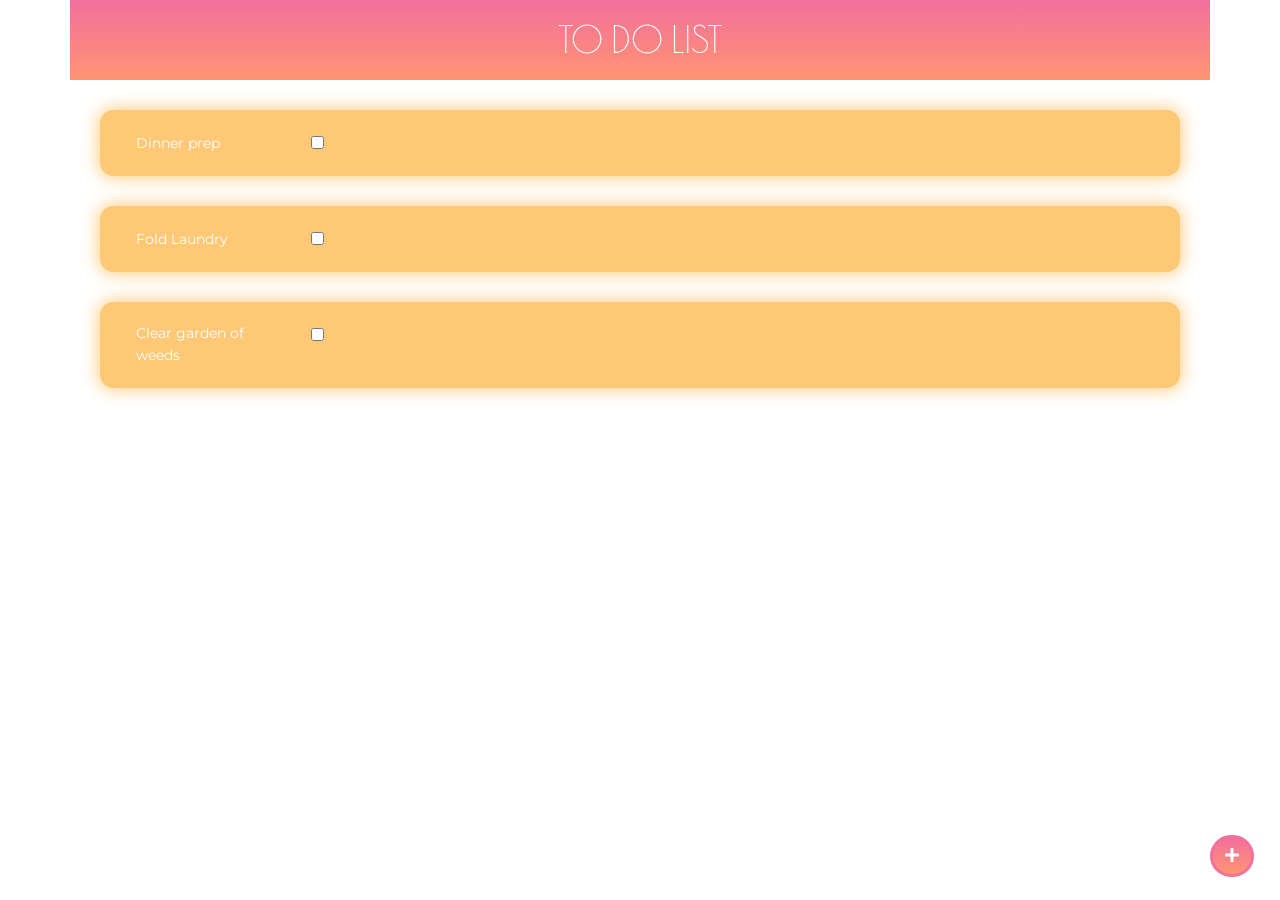
==== index.html @ 85cd8c5c "File name changed" ====
<!DOCTYPE html>
<html lang="en">
<head>
  <meta charset="UTF-8">
  <meta name="viewport" content="width=device-width, initial-scale=1.0">
  <link rel="stylesheet" href="https://stackpath.bootstrapcdn.com/bootstrap/4.1.0/css/bootstrap.min.css" integrity="sha384-9gVQ4dYFwwWSjIDZnLEWnxCjeSWFphJiwGPXr1jddIhOegiu1FwO5qRGvFXOdJZ4" crossorigin="anonymous">
  <link rel="stylesheet" href="https://use.fontawesome.com/releases/v5.0.13/css/all.css" integrity="sha384-DNOHZ68U8hZfKXOrtjWvjxusGo9WQnrNx2sqG0tfsghAvtVlRW3tvkXWZh58N9jp" crossorigin="anonymous">
  <link href="https://fonts.googleapis.com/css?family=Montserrat|Poiret+One" rel="stylesheet">
  <meta http-equiv="X-UA-Compatible" content="ie=edge">
  <title>To Do List App</title>
  <style media="screen">

     body {
       font-family: 'Montserrat', sans-serif;
     }

    .container1 {
      background: linear-gradient(#f2709c, #ff9472);
    }

    .title {
      height: 5rem;
      font-family: 'Poiret One', sans-serif;
      text-align: center;
      color: white;
    }

    h3 {
      font-size: 2.3rem;
      margin: 0;
    }

    .box {
      padding: 20px;
      margin: 30px 15px;
      background-color: #FFC877;
      box-shadow: 0px 0px 18px 1px #FFC877;
      border: 1px solid #FFC877;
      border-radius: 13px;
      color: white;

    }

    label {
      width: 151px;
    }

    .form-check-label {
      font-size: 0.9rem;
    }

    .form-check-input {
      margin-left: 1.5rem;
      border: 5px solid black;
    }

    .plusIcon {
      color: white;
    }

    .plusIcon:hover {
      color: white;
    }

    .btn-outline-dark:focus {
      box-shadow: none;
    }

    .btn-outline-dark:hover {
      background: linear-gradient(#f2709c, #ff9472);
      border-color: transparent;
    }

    h5 {
      text-align: center;
    }

    .btn-outline-dark {
      position: fixed;
      bottom: 23px;
      right: 26px;
      /* float: right; */
      border-radius: 30px;
      border: 3px solid #f2709c;
      background: linear-gradient(#f2709c, #ff9472);

    }

    .btn-primary, .btn-primary:hover{
      background: linear-gradient(to bottom right, #f2709c, #ff9472);
      border-color: #FF9F78;
    }

    .modal-content {
      border: none;
    }
    .close {
      color: #FFC903;
    }

  </style>
</head>
<body>
  <div class="container container1" id="header">
    <div class="title row align-items-center">
      <div class="col">
        <h3>TO DO LIST</h3>
      </div>
    </div> <!-- title row ENDS -->
  </div> <!-- container ENDS -->

  <div class="container" id="container2">
    <div class="row box">
      <div class="col-sm">
        <label class="form-check-label" for="exampleCheck1">Dinner prep</label>
        <input type="checkbox" class="form-check-input" id="exampleCheck1">
      </div>
    </div> <!-- row ENDS -->

    <div class="row box">
      <div class="col-sm">
        <label class="form-check-label" for="exampleCheck1">Fold Laundry</label>
        <input type="checkbox" class="form-check-input" id="exampleCheck1">
      </div>
    </div> <!-- row ENDS -->

    <div class="row box">
      <div class="col-sm">
        <label class="form-check-label" for="exampleCheck1">Clear garden of weeds</label>
        <input type="checkbox" class="form-check-input" id="exampleCheck1">
      </div>
    </div> <!-- row ENDS -->
  </div> <!-- container ENDS -->

  <div class="container">
    <button type="button" class="btn btn-outline-dark" data-toggle="modal" data-target="#exampleModalCenter">
      <!-- <div class="plusIcon"> -->
        <i class="fas fa-plus plusIcon"></i>
      <!-- </div> -->
    </button>
  </div>


    <!-- Button trigger modal -->

    <!-- Modal -->
    <div class="modal fade" id="exampleModalCenter" tabindex="-1" role="dialog" aria-labelledby="exampleModalCenterTitle" aria-hidden="true">
      <div class="modal-dialog modal-dialog-centered" role="document">
        <div class="modal-content">
          <div class="modal-header">
            <h5 class="modal-title" id="exampleModalCenterTitle">Add a task</h5>
            <button type="button" class="close" data-dismiss="modal" aria-label="Close">
              <span aria-hidden="true">&times;</span>
            </button>
          </div>
          <div class="modal-body">
            <input class="form-control" id="taskInput" type="text" placeholder="E.g Visit Macy">
          </div>
          <div class="modal-footer">
            <button type="button" class="btn btn-primary" id="addBtn" data-dismiss="modal" aria-label="Close">Add</button>
          </div>
        </div>
      </div>
    </div> <!--  Modal ends -->


   <!-- PSEUDO CODE
        - Code HTML and CSS
        - Create IIFE
        - Grab elements from the document
        - Create click events
        - Test
        - Function to add value to document: push to array, .textContent for row?
        -

        - Click on the plus button to show modal
        - Type in task in the input
        - Click 'Add' button
        - Data gets logged into the To Do List
         -->

</body>
<script src="https://code.jquery.com/jquery-3.3.1.slim.min.js" integrity="sha384-q8i/X+965DzO0rT7abK41JStQIAqVgRVzpbzo5smXKp4YfRvH+8abtTE1Pi6jizo" crossorigin="anonymous"></script>
<script src="https://cdnjs.cloudflare.com/ajax/libs/popper.js/1.14.0/umd/popper.min.js" integrity="sha384-cs/chFZiN24E4KMATLdqdvsezGxaGsi4hLGOzlXwp5UZB1LY//20VyM2taTB4QvJ" crossorigin="anonymous"></script>
<script src="https://stackpath.bootstrapcdn.com/bootstrap/4.1.0/js/bootstrap.min.js" integrity="sha384-uefMccjFJAIv6A+rW+L4AHf99KvxDjWSu1z9VI8SKNVmz4sk7buKt/6v9KI65qnm" crossorigin="anonymous"></script>

<script type="text/javascript">
  (function() {
    var getListContainer = document.getElementById('container2');
    var getInput = document.getElementById('taskInput');
    var inputValueStorage = [];
    var getBtn = document.getElementById('addBtn');

    // Click function
    getBtn.addEventListener('click', addToList , false);

    function addToList() {
      // Pushes the input value to the 'inputValueStorage' array
      inputValueStorage.push(getInput.value);

      // This makes the task appear in the To Do List
      getListContainer.insertAdjacentHTML('beforeend', '<div class="row box"><div class="col-sm"><label class="form-check-label" for="exampleCheck1">' + inputValueStorage + '</label><input type="checkbox" class="form-check-input" id="exampleCheck1"></div></div>');

      // The array is cleared
      inputValueStorage.pop();
    }

  }());
</script>
</html>
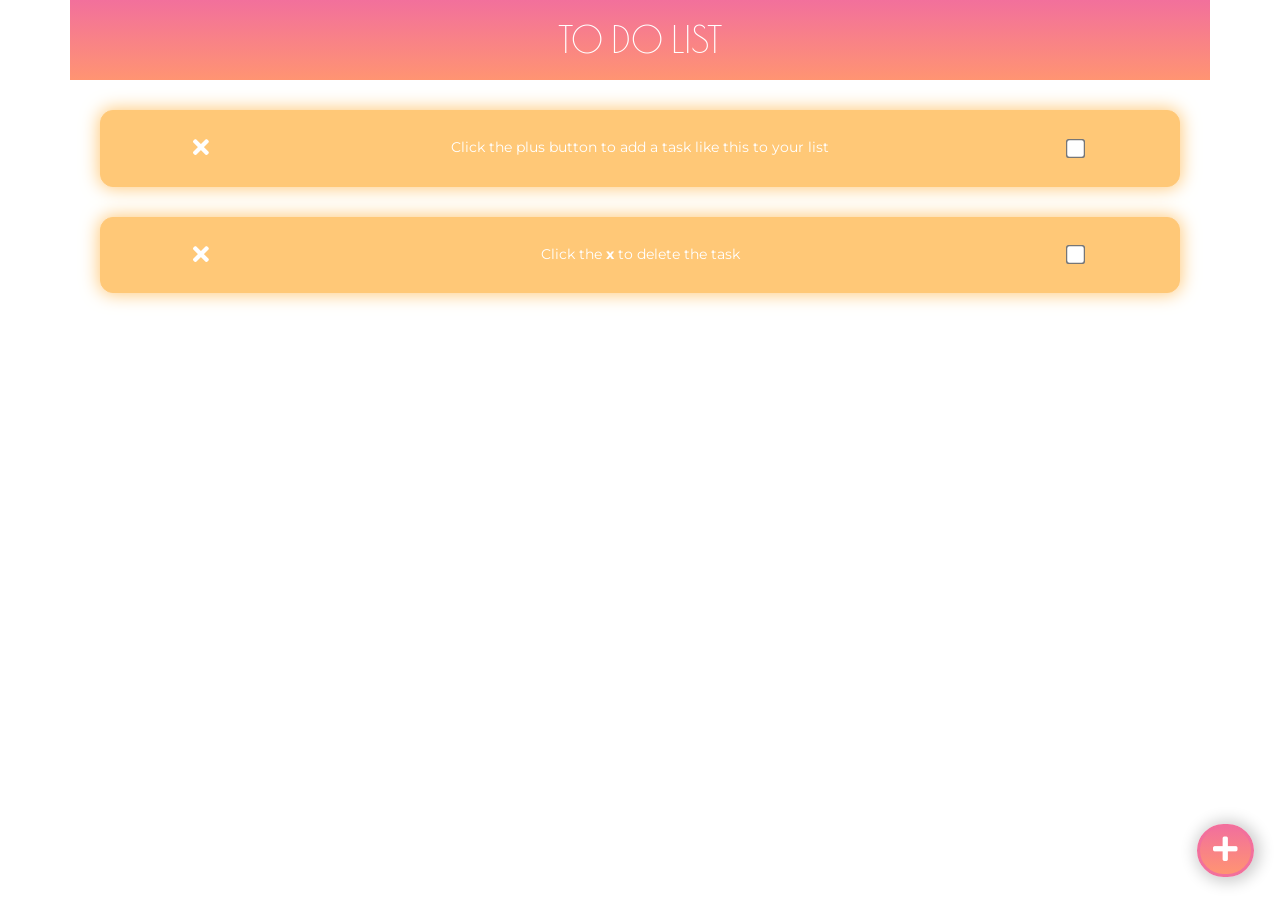
==== commit dd318327: "Renamed to index.html" ====
--- a/index.html
+++ b/index.html
@@ -6,101 +6,15 @@
   <link rel="stylesheet" href="https://stackpath.bootstrapcdn.com/bootstrap/4.1.0/css/bootstrap.min.css" integrity="sha384-9gVQ4dYFwwWSjIDZnLEWnxCjeSWFphJiwGPXr1jddIhOegiu1FwO5qRGvFXOdJZ4" crossorigin="anonymous">
   <link rel="stylesheet" href="https://use.fontawesome.com/releases/v5.0.13/css/all.css" integrity="sha384-DNOHZ68U8hZfKXOrtjWvjxusGo9WQnrNx2sqG0tfsghAvtVlRW3tvkXWZh58N9jp" crossorigin="anonymous">
   <link href="https://fonts.googleapis.com/css?family=Montserrat|Poiret+One" rel="stylesheet">
+  <link rel="shortcut icon" href="img/favicon.ico" type="image/x-icon">
+  <link rel="icon" href="img/favicon.ico" type="image/x-icon">
+  <link rel="stylesheet" href="css/style.css">
   <meta http-equiv="X-UA-Compatible" content="ie=edge">
   <title>To Do List App</title>
-  <style media="screen">
+</head>
 
-     body {
-       font-family: 'Montserrat', sans-serif;
-     }
-
-    .container1 {
-      background: linear-gradient(#f2709c, #ff9472);
-    }
-
-    .title {
-      height: 5rem;
-      font-family: 'Poiret One', sans-serif;
-      text-align: center;
-      color: white;
-    }
-
-    h3 {
-      font-size: 2.3rem;
-      margin: 0;
-    }
-
-    .box {
-      padding: 20px;
-      margin: 30px 15px;
-      background-color: #FFC877;
-      box-shadow: 0px 0px 18px 1px #FFC877;
-      border: 1px solid #FFC877;
-      border-radius: 13px;
-      color: white;
-
-    }
-
-    label {
-      width: 151px;
-    }
-
-    .form-check-label {
-      font-size: 0.9rem;
-    }
-
-    .form-check-input {
-      margin-left: 1.5rem;
-      border: 5px solid black;
-    }
-
-    .plusIcon {
-      color: white;
-    }
-
-    .plusIcon:hover {
-      color: white;
-    }
-
-    .btn-outline-dark:focus {
-      box-shadow: none;
-    }
-
-    .btn-outline-dark:hover {
-      background: linear-gradient(#f2709c, #ff9472);
-      border-color: transparent;
-    }
-
-    h5 {
-      text-align: center;
-    }
-
-    .btn-outline-dark {
-      position: fixed;
-      bottom: 23px;
-      right: 26px;
-      /* float: right; */
-      border-radius: 30px;
-      border: 3px solid #f2709c;
-      background: linear-gradient(#f2709c, #ff9472);
-
-    }
-
-    .btn-primary, .btn-primary:hover{
-      background: linear-gradient(to bottom right, #f2709c, #ff9472);
-      border-color: #FF9F78;
-    }
-
-    .modal-content {
-      border: none;
-    }
-    .close {
-      color: #FFC903;
-    }
-
-  </style>
-</head>
 <body>
+  <!-- HEADER -->
   <div class="container container1" id="header">
     <div class="title row align-items-center">
       <div class="col">
@@ -109,102 +23,82 @@
     </div> <!-- title row ENDS -->
   </div> <!-- container ENDS -->
 
+
+  <!-- MAIN CONTENT -->
   <div class="container" id="container2">
     <div class="row box">
-      <div class="col-sm">
-        <label class="form-check-label" for="exampleCheck1">Dinner prep</label>
+
+      <div class="col taskCol clearBtnContainer">
+        <div class="clearTaskBtn"><i class="fas fa-times"></i></div>
+      </div>
+
+      <div class="col-8">
+        <label class="form-check-label" for="exampleCheck1">Click the plus button to add a task like this to your list</label>
+      </div>
+
+      <div class="col taskCol">
         <input type="checkbox" class="form-check-input" id="exampleCheck1">
       </div>
+
     </div> <!-- row ENDS -->
 
+
     <div class="row box">
-      <div class="col-sm">
-        <label class="form-check-label" for="exampleCheck1">Fold Laundry</label>
+
+      <div class="col taskCol clearBtnContainer">
+        <div class="clearTaskBtn"><i class="fas fa-times"></i></div>
+      </div>
+
+      <div class="col-8">
+        <label class="form-check-label" for="exampleCheck1">Click the <strong>x</strong> to delete the task</label>
+      </div>
+
+      <div class="col taskCol">
         <input type="checkbox" class="form-check-input" id="exampleCheck1">
       </div>
-    </div> <!-- row ENDS -->
 
-    <div class="row box">
-      <div class="col-sm">
-        <label class="form-check-label" for="exampleCheck1">Clear garden of weeds</label>
-        <input type="checkbox" class="form-check-input" id="exampleCheck1">
-      </div>
     </div> <!-- row ENDS -->
   </div> <!-- container ENDS -->
 
+
+  <!-- ********************** Modal Interactions ********************** -->
+
+
+  <!-- Button trigger modal -->
   <div class="container">
     <button type="button" class="btn btn-outline-dark" data-toggle="modal" data-target="#exampleModalCenter">
-      <!-- <div class="plusIcon"> -->
         <i class="fas fa-plus plusIcon"></i>
-      <!-- </div> -->
     </button>
   </div>
 
+  <!-- Add task Modal -->
+  <div class="modal fade" id="exampleModalCenter" tabindex="-1" role="dialog" aria-labelledby="exampleModalCenterTitle" aria-hidden="true">
+    <div class="modal-dialog modal-dialog-centered" role="document">
+      <div class="modal-content">
+        <div class="modal-header">
 
-    <!-- Button trigger modal -->
+          <h5 class="modal-title" id="exampleModalCenterTitle">Add a task</h5>
 
-    <!-- Modal -->
-    <div class="modal fade" id="exampleModalCenter" tabindex="-1" role="dialog" aria-labelledby="exampleModalCenterTitle" aria-hidden="true">
-      <div class="modal-dialog modal-dialog-centered" role="document">
-        <div class="modal-content">
-          <div class="modal-header">
-            <h5 class="modal-title" id="exampleModalCenterTitle">Add a task</h5>
-            <button type="button" class="close" data-dismiss="modal" aria-label="Close">
-              <span aria-hidden="true">&times;</span>
-            </button>
-          </div>
-          <div class="modal-body">
-            <input class="form-control" id="taskInput" type="text" placeholder="E.g Visit Macy">
-          </div>
-          <div class="modal-footer">
-            <button type="button" class="btn btn-primary" id="addBtn" data-dismiss="modal" aria-label="Close">Add</button>
-          </div>
+          <button type="button" class="close" data-dismiss="modal" aria-label="Close">
+            <span aria-hidden="true">&times;</span>
+          </button>
         </div>
-      </div>
-    </div> <!--  Modal ends -->
 
+        <div class="modal-body">
+          <input class="form-control" id="taskInput" type="text" placeholder="E.g Visit Macy">
+        </div>
 
-   <!-- PSEUDO CODE
-        - Code HTML and CSS
-        - Create IIFE
-        - Grab elements from the document
-        - Create click events
-        - Test
-        - Function to add value to document: push to array, .textContent for row?
-        -
+        <div class="modal-footer">
+          <button type="button" class="btn btn-primary" id="addBtn" data-dismiss="modal" aria-label="Close">Add</button>
+        </div>
 
-        - Click on the plus button to show modal
-        - Type in task in the input
-        - Click 'Add' button
-        - Data gets logged into the To Do List
-         -->
+      </div> <!-- modal-content -->
+    </div> <!-- modal-dialog ends-->
+  </div> <!--  Modal ends -->
 
+  <script src="https://code.jquery.com/jquery-3.3.1.slim.min.js" integrity="sha384-q8i/X+965DzO0rT7abK41JStQIAqVgRVzpbzo5smXKp4YfRvH+8abtTE1Pi6jizo" crossorigin="anonymous"></script>
+  <script src="https://cdnjs.cloudflare.com/ajax/libs/jquery/3.3.1/jquery.js" crossorigin="anonymous"></script>
+  <script src="https://stackpath.bootstrapcdn.com/bootstrap/4.1.0/js/bootstrap.min.js" integrity="sha384-uefMccjFJAIv6A+rW+L4AHf99KvxDjWSu1z9VI8SKNVmz4sk7buKt/6v9KI65qnm" crossorigin="anonymous"></script>
+  <script src="js/script.js"></script>
 </body>
-<script src="https://code.jquery.com/jquery-3.3.1.slim.min.js" integrity="sha384-q8i/X+965DzO0rT7abK41JStQIAqVgRVzpbzo5smXKp4YfRvH+8abtTE1Pi6jizo" crossorigin="anonymous"></script>
-<script src="https://cdnjs.cloudflare.com/ajax/libs/popper.js/1.14.0/umd/popper.min.js" integrity="sha384-cs/chFZiN24E4KMATLdqdvsezGxaGsi4hLGOzlXwp5UZB1LY//20VyM2taTB4QvJ" crossorigin="anonymous"></script>
-<script src="https://stackpath.bootstrapcdn.com/bootstrap/4.1.0/js/bootstrap.min.js" integrity="sha384-uefMccjFJAIv6A+rW+L4AHf99KvxDjWSu1z9VI8SKNVmz4sk7buKt/6v9KI65qnm" crossorigin="anonymous"></script>
-
-<script type="text/javascript">
-  (function() {
-    var getListContainer = document.getElementById('container2');
-    var getInput = document.getElementById('taskInput');
-    var inputValueStorage = [];
-    var getBtn = document.getElementById('addBtn');
-
-    // Click function
-    getBtn.addEventListener('click', addToList , false);
-
-    function addToList() {
-      // Pushes the input value to the 'inputValueStorage' array
-      inputValueStorage.push(getInput.value);
-
-      // This makes the task appear in the To Do List
-      getListContainer.insertAdjacentHTML('beforeend', '<div class="row box"><div class="col-sm"><label class="form-check-label" for="exampleCheck1">' + inputValueStorage + '</label><input type="checkbox" class="form-check-input" id="exampleCheck1"></div></div>');
-
-      // The array is cleared
-      inputValueStorage.pop();
-    }
-
-  }());
-</script>
 </html>
--- a/css/style.css
+++ b/css/style.css
@@ -0,0 +1,121 @@
+body {
+  font-family: 'Montserrat', sans-serif;
+}
+
+/* HEADER */
+.container1 {
+ background: linear-gradient(#f2709c, #ff9472);
+}
+
+.title {
+ height: 5rem;
+ font-family: 'Poiret One', sans-serif;
+ text-align: center;
+ color: white;
+}
+
+h3 {
+ font-size: 2.3rem;
+ margin: 0;
+ text-align: center;
+}
+
+/* ---------------------------------------------------------------- */
+
+/* MAIN */
+.box {
+ padding: 20px 12px;
+ margin: 30px 15px;
+ background-color: #FFC877;
+ box-shadow: 0px 0px 18px 1px #FFC877;
+ border: 1px solid #FFC877;
+ border-radius: 13px;
+ color: white;
+}
+
+/* Trash Button */
+.clearTaskBtn {
+  float: left;
+  /* margin-right: 21px;
+  margin-top: 2%; */
+  font-size: 23px;
+}
+
+/* Task Name */
+.form-check-label {
+  font-size: 0.9rem;
+}
+
+.col-8, .taskCol{
+  display: flex;
+  align-items: center;
+  justify-content: center;
+}
+
+/* Checkbox */
+.form-check-input {
+ margin-top: 0;
+ margin-left: -0.5rem;
+ cursor: pointer;
+}
+
+.form-check-input[type=checkbox]{
+  /* Double-sized Checkboxes */
+  -ms-transform: scale(1.5); /* IE */
+  -moz-transform: scale(1.5); /* FF */
+  -webkit-transform: scale(1.5); /* Safari and Chrome */
+  -o-transform: scale(1.5); /* Opera */
+}
+
+.message {
+  text-align: center;
+}
+
+/* ---------------------------------------------------------------- */
+
+/* MODAL */
+
+/*Show modal button */
+.plusIcon {
+ color: white;
+ font-size: 28px;
+}
+
+.plusIcon:hover {
+ color: white;
+}
+
+.btn-outline-dark:focus {
+ box-shadow: none;
+}
+
+.btn-outline-dark:hover {
+ background: linear-gradient(#f2709c, #ff9472);
+ border-color: transparent;
+}
+
+.btn-outline-dark {
+ position: fixed;
+ bottom: 23px;
+ right: 26px;
+ border-radius: 30px;
+ border: 3px solid #f2709c;
+ background: linear-gradient(#f2709c, #ff9472);
+ padding: 0.5rem 0.8rem;
+  box-shadow: 2px 1px 15px 4px rgba(0,0,0,0.2);
+}
+
+/* Add button */
+.btn-primary, .btn-primary:hover{
+ background: linear-gradient(to bottom right, #f2709c, #ff9472);
+ border-color: #FF9F78;
+}
+
+.modal-content {
+ border: none;
+}
+
+/* Close button */
+.close {
+ color: #FFC903;
+}
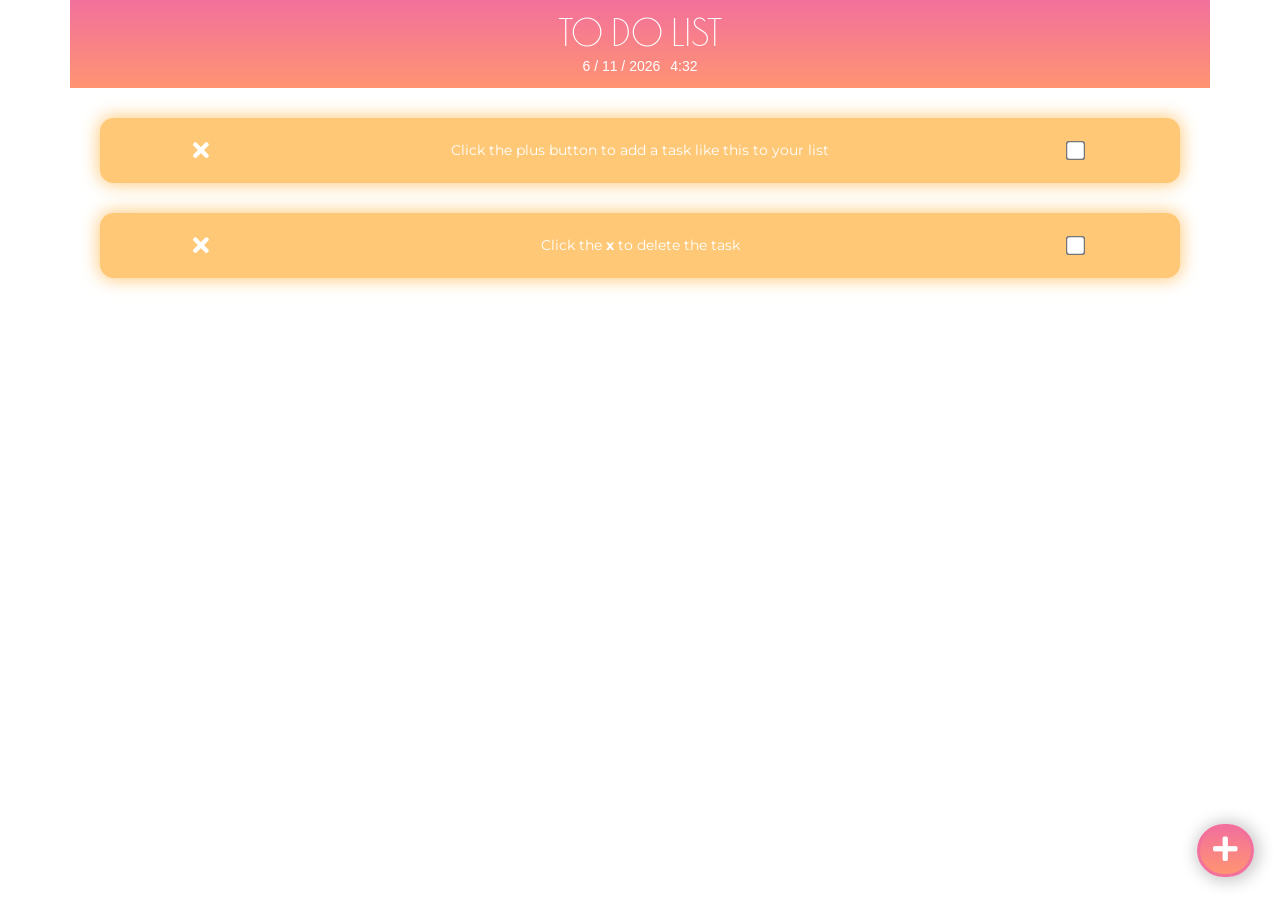
==== commit 1fe44dd9: "Changed file name" ====
--- a/index.html
+++ b/index.html
@@ -19,6 +19,12 @@
     <div class="title row align-items-center">
       <div class="col">
         <h3>TO DO LIST</h3>
+
+        <div class="dateAndTime row">
+          <div class="date" id="getDate"></div>
+          <div class="time" id="getTime"></div>
+        </div>
+
       </div>
     </div> <!-- title row ENDS -->
   </div> <!-- container ENDS -->
@@ -28,8 +34,10 @@
   <div class="container" id="container2">
     <div class="row box">
 
-      <div class="col taskCol clearBtnContainer">
-        <div class="clearTaskBtn"><i class="fas fa-times"></i></div>
+      <div class="col taskCol clearTaskBtn clearBtnContainer">
+        <!-- <div class="clearTaskBtn"> -->
+          <i class="fas fa-times" id="icon"></i>
+        <!-- </div> -->
       </div>
 
       <div class="col-8">
@@ -45,8 +53,10 @@
 
     <div class="row box">
 
-      <div class="col taskCol clearBtnContainer">
-        <div class="clearTaskBtn"><i class="fas fa-times"></i></div>
+      <div class="col taskCol clearTaskBtn clearBtnContainer">
+        <!-- <div class="clearTaskBtn"> -->
+          <i class="fas fa-times" id="icon"></i>
+        <!-- </div> -->
       </div>
 
       <div class="col-8">
@@ -96,6 +106,8 @@
     </div> <!-- modal-dialog ends-->
   </div> <!--  Modal ends -->
 
+  <!-- <div class="row box"><div class="col taskCol clearTaskBtn clearBtnContainer"><i class="fas fa-times"></i></div><div class="col-8"><label class="form-check-label nameOfTask" for="exampleCheck1">' + inputValueStorage + '</label></div><div class="col taskCol"><input type="checkbox" class="form-check-input" id="exampleCheck1"></div></div> -->
+
   <script src="https://code.jquery.com/jquery-3.3.1.slim.min.js" integrity="sha384-q8i/X+965DzO0rT7abK41JStQIAqVgRVzpbzo5smXKp4YfRvH+8abtTE1Pi6jizo" crossorigin="anonymous"></script>
   <script src="https://cdnjs.cloudflare.com/ajax/libs/jquery/3.3.1/jquery.js" crossorigin="anonymous"></script>
   <script src="https://stackpath.bootstrapcdn.com/bootstrap/4.1.0/js/bootstrap.min.js" integrity="sha384-uefMccjFJAIv6A+rW+L4AHf99KvxDjWSu1z9VI8SKNVmz4sk7buKt/6v9KI65qnm" crossorigin="anonymous"></script>
--- a/css/style.css
+++ b/css/style.css
@@ -7,8 +7,9 @@
  background: linear-gradient(#f2709c, #ff9472);
 }
 
+/* Wrapper for h3 and date and time */
 .title {
- height: 5rem;
+ height: 5.5rem;
  font-family: 'Poiret One', sans-serif;
  text-align: center;
  color: white;
@@ -20,7 +21,30 @@
  text-align: center;
 }
 
+/* Date and time */
+.dateAndTime {
+  display: flex;
+  justify-content: center;
+}
+
+.date, .time {
+  font-size: 14px;
+  font-family: sans-serif;
+  text-align: center;
+}
+
+.date {
+  margin-right: 10px;
+}
+
+
 /* ---------------------------------------------------------------- */
+
+
+#container2 {
+  margin-top: 30px;
+
+}
 
 /* MAIN */
 .box {
@@ -67,11 +91,14 @@
   -o-transform: scale(1.5); /* Opera */
 }
 
+/* Task has been deleted message */
 .message {
   text-align: center;
 }
 
+
 /* ---------------------------------------------------------------- */
+
 
 /* MODAL */
 
